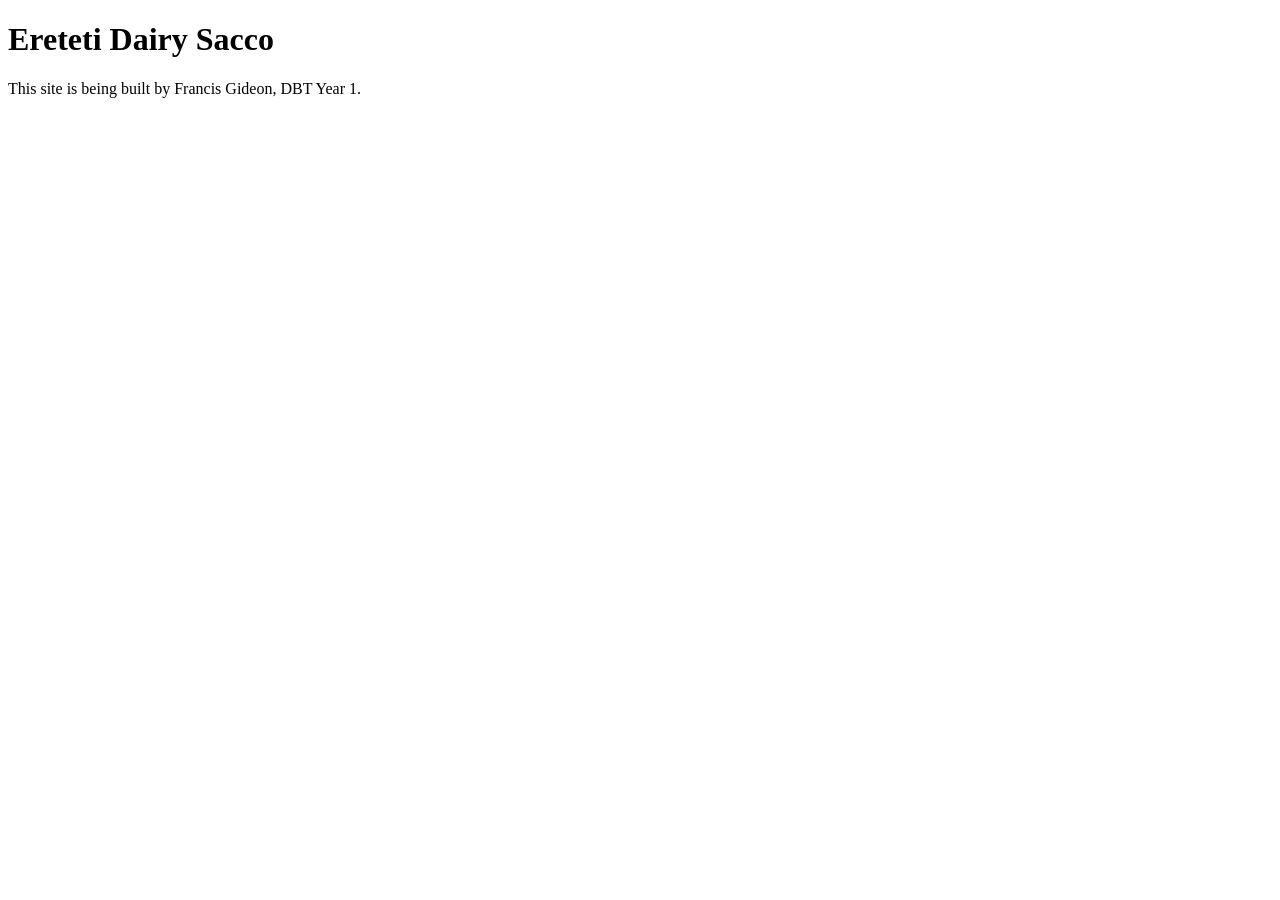
==== index.html @ 9bb1bec6 "First page" ====
<!DOCTYPE html>
<html lang="en">
<head>
<meta charset="utf-8">
<title>Ereteti Dairy Sacco</title>
</head>
<body>
<h1>Ereteti Dairy Sacco</h1>
<p>This site is being built by Francis Gideon, DBT Year 1.</p>
</body>
</html>
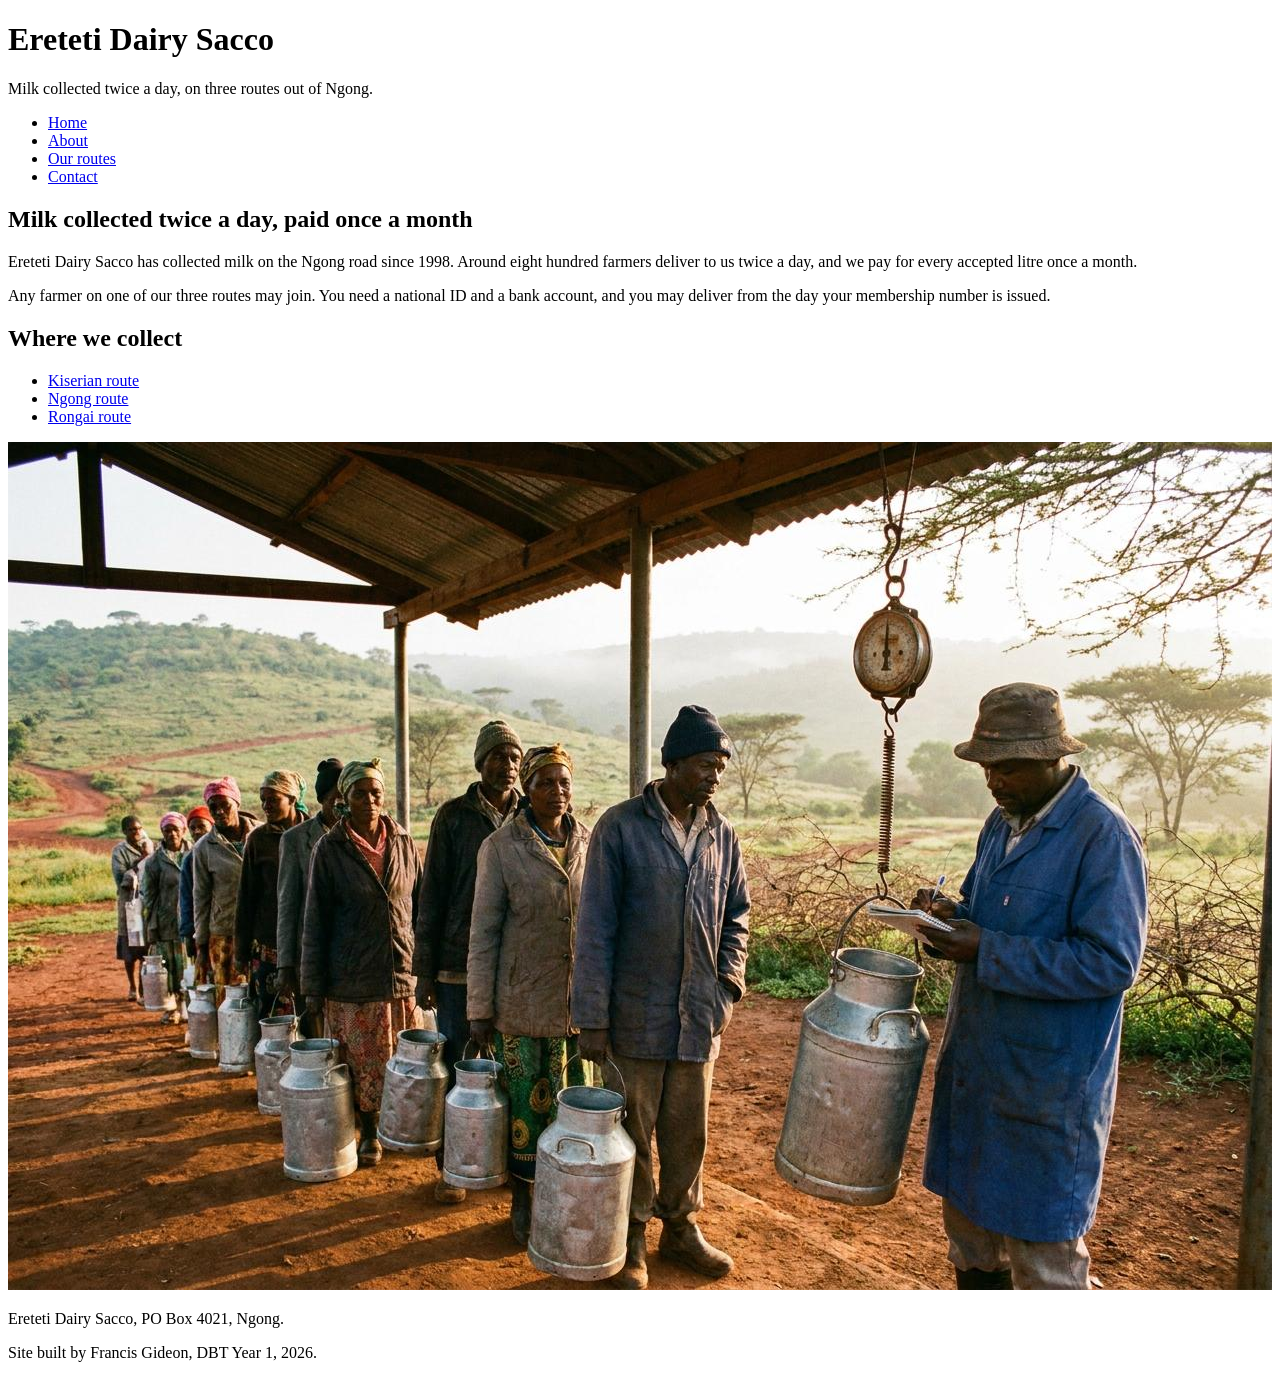
==== commit 68d129ed: "Week 2 — home page marked up" ====
--- a/index.html
+++ b/index.html
@@ -1,11 +1,42 @@
 <!DOCTYPE html>
-<html lang="en">
+<html lang="______">
 <head>
 <meta charset="utf-8">
 <title>Ereteti Dairy Sacco</title>
 </head>
 <body>
+<header>
 <h1>Ereteti Dairy Sacco</h1>
-<p>This site is being built by Francis Gideon, DBT Year 1.</p>
+<p>Milk collected twice a day, on three routes out of Ngong.</p>
+</header>
+<nav>
+<ul>
+<li><a href="index.html">Home</a></li>
+<li><a href="about.html">About</a></li>
+<li><a href="routes.html">Our routes</a></li>
+<li><a href="contact.html">Contact</a></li>
+</ul>
+<main>
+<h2>Milk collected twice a day, paid once a month</h2>
+<p>Ereteti Dairy Sacco has collected milk on the Ngong road since
+1998. Around eight hundred farmers deliver to us twice a day, and
+we pay for every accepted litre once a month.</p>
+<p>Any farmer on one of our three routes may join. You need a
+national ID and a bank account, and you may deliver from the day
+your membership number is issued.</p>
+<section>
+<h2>Where we collect</h2>
+<ul>
+<li><a href="routes.html">Kiserian route</a></li>
+<li><a href="routes.html">Ngong route</a></li>
+<li><a href="routes.html">Rongai route</a></li>
+</ul>
+</section>
+<img src="img/collection-centre.jpg"alt="Farmers queuing with churns at the Kiserian centre">
+</main>
+<footer>
+<p>Ereteti Dairy Sacco, PO Box 4021, Ngong.</p>
+<p>Site built by Francis Gideon, DBT Year 1, 2026.</p>
+</footer>
 </body>
 </html>
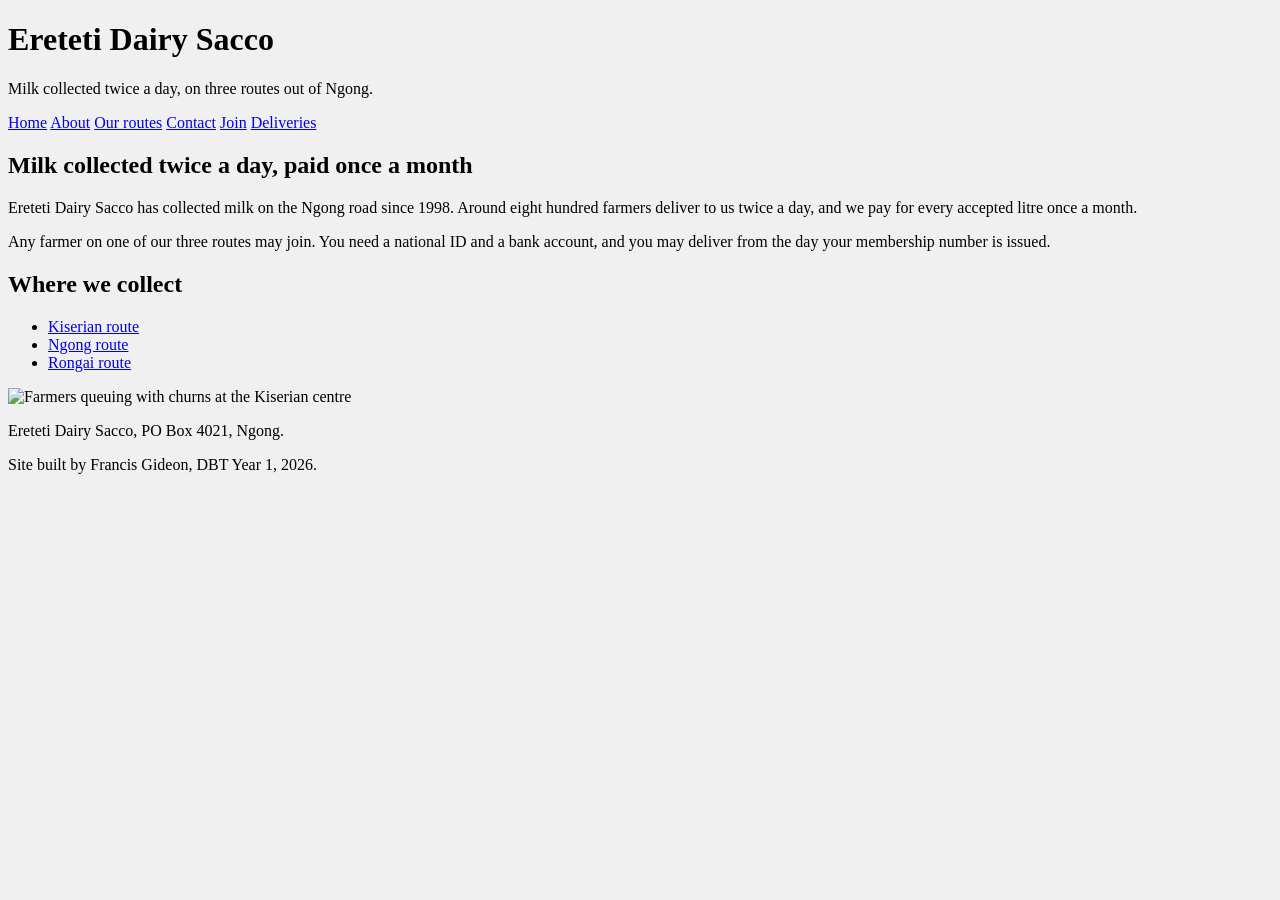
==== commit ee421871: "week 4 commit" ====
--- a/index.html
+++ b/index.html
@@ -1,42 +1,46 @@
 <!DOCTYPE html>
-<html lang="______">
+<html lang="en">
 <head>
 <meta charset="utf-8">
 <title>Ereteti Dairy Sacco</title>
+<link rel="stylesheet" href="/styles.css">
 </head>
-<body>
-<header>
-<h1>Ereteti Dairy Sacco</h1>
-<p>Milk collected twice a day, on three routes out of Ngong.</p>
-</header>
-<nav>
-<ul>
-<li><a href="index.html">Home</a></li>
-<li><a href="about.html">About</a></li>
-<li><a href="routes.html">Our routes</a></li>
-<li><a href="contact.html">Contact</a></li>
-</ul>
-<main>
-<h2>Milk collected twice a day, paid once a month</h2>
-<p>Ereteti Dairy Sacco has collected milk on the Ngong road since
-1998. Around eight hundred farmers deliver to us twice a day, and
-we pay for every accepted litre once a month.</p>
-<p>Any farmer on one of our three routes may join. You need a
-national ID and a bank account, and you may deliver from the day
-your membership number is issued.</p>
-<section>
-<h2>Where we collect</h2>
-<ul>
-<li><a href="routes.html">Kiserian route</a></li>
-<li><a href="routes.html">Ngong route</a></li>
-<li><a href="routes.html">Rongai route</a></li>
-</ul>
-</section>
-<img src="img/collection-centre.jpg"alt="Farmers queuing with churns at the Kiserian centre">
-</main>
-<footer>
-<p>Ereteti Dairy Sacco, PO Box 4021, Ngong.</p>
-<p>Site built by Francis Gideon, DBT Year 1, 2026.</p>
+<body style="background-color: #f0f0f0;">
+    <header>
+        <h1> Ereteti Dairy Sacco</h1>
+        <p>Milk collected twice a day, on three routes out of Ngong.</p>
+        <nav>
+            <a href="/index.html">Home</a>
+            <a href="/about.html">About</a>
+            <a href="/routes.html">Our routes</a>
+            <a href="/contact.html">Contact</a>
+            <a href="/register.html">Join</a>
+             <a href="/deliveries.html">Deliveries</a>
+        </nav>
+    </header>
+    <h2>Milk collected twice a day, paid once a month</h2>
+
+    <p>Ereteti Dairy Sacco has collected milk on the Ngong road
+              since 1998. Around eight hundred farmers deliver to us
+    twice a day, and we pay for every accepted litre once a month.</p>
+    <p>Any farmer on one of our three routes may join. You need a
+              national ID and a bank account, and you may deliver from
+              the day your membership number is issued.</p>
+    
+              <h2>Where we collect</h2>
+
+              <ul>
+                
+                    <li><a href="/routes.html#kiserian"> Kiserian route</a></li>
+                    <li><a href="/routes.html#ngong"> Ngong route</a></li>
+                    <li><a href="/routes.html#rongai"> Rongai route</a>
+                </li>
+              </ul>
+        <img src="/images/collection-centre.jpg" width = "400" height = "300" alt="Farmers queuing with churns at the Kiserian centre">
+        <footer>
+    <p>Ereteti Dairy Sacco, PO Box 4021, Ngong.</p>
+    <p>Site built by Francis Gideon, DBT Year 1, 2026.</p>
 </footer>
 </body>
+
 </html>
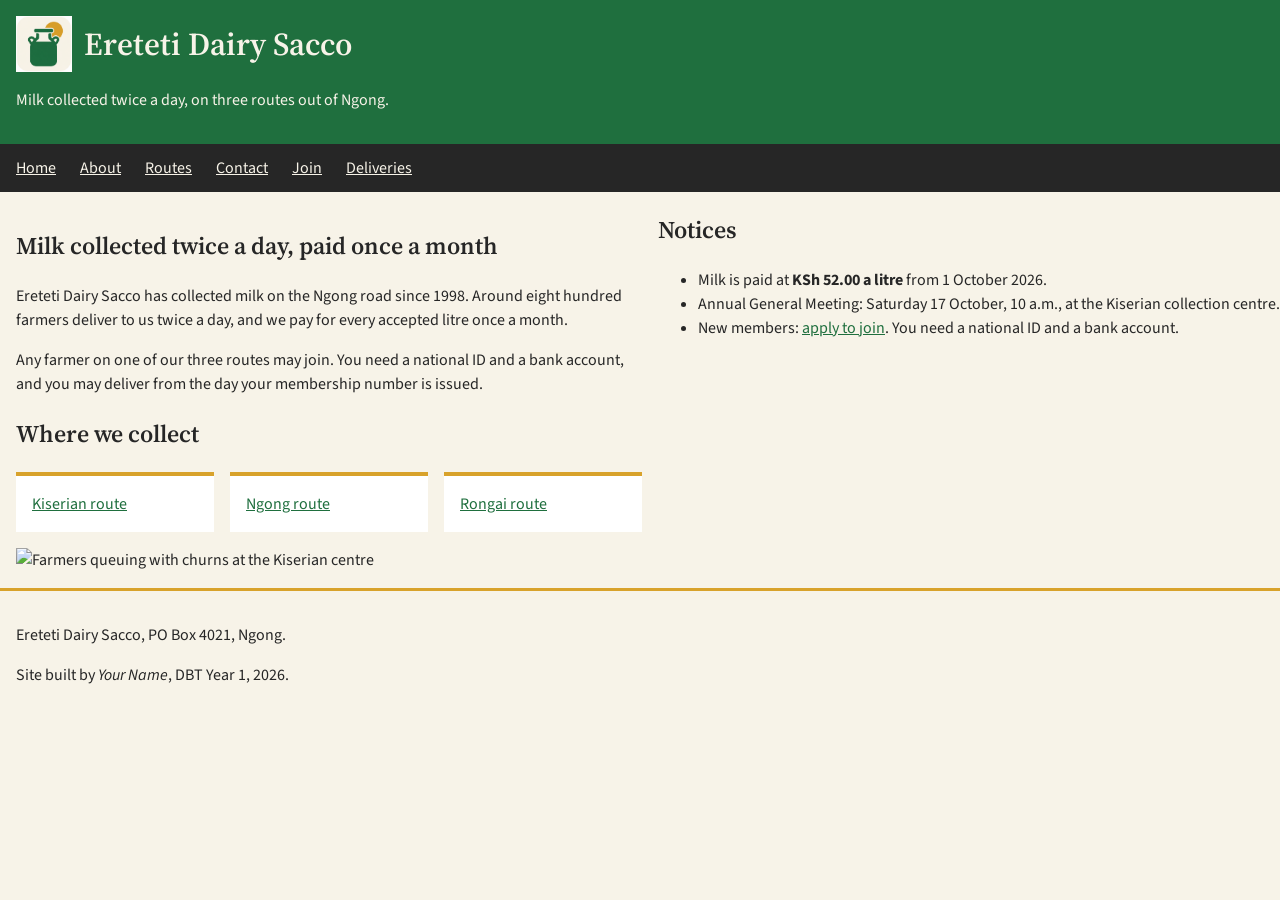
==== commit 9cff7072: "week 6 commit" ====
--- a/index.html
+++ b/index.html
@@ -1,46 +1,89 @@
 <!DOCTYPE html>
 <html lang="en">
 <head>
-<meta charset="utf-8">
-<title>Ereteti Dairy Sacco</title>
-<link rel="stylesheet" href="/styles.css">
+  <meta charset="utf-8">
+  <title>Ereteti Dairy Sacco</title>
+  <meta name="viewport" content="width=device-width, initial-scale=1.0">
+  <link rel="preconnect" href="https://fonts.googleapis.com">
+<link rel="preconnect" href="https://fonts.gstatic.com" crossorigin>
+<link href="https://fonts.googleapis.com/css2?family=Source+Sans+3:ital,wght@0,200..900;1,200..900&family=Source+Serif+4:ital,opsz,wght@0,8..60,200..900;1,8..60,200..900&display=swap" rel="stylesheet">
+  <link rel="stylesheet" href="css/style.css">
+  <!-- placeholder: swap for img/favicon.png -->
+  <link rel="icon" type="image/png"
+        href="images/favicon-edairy.png">
 </head>
-<body style="background-color: #f0f0f0;">
-    <header>
-        <h1> Ereteti Dairy Sacco</h1>
-        <p>Milk collected twice a day, on three routes out of Ngong.</p>
-        <nav>
-            <a href="/index.html">Home</a>
-            <a href="/about.html">About</a>
-            <a href="/routes.html">Our routes</a>
-            <a href="/contact.html">Contact</a>
-            <a href="/register.html">Join</a>
-             <a href="/deliveries.html">Deliveries</a>
-        </nav>
-    </header>
-    <h2>Milk collected twice a day, paid once a month</h2>
+<body>
 
-    <p>Ereteti Dairy Sacco has collected milk on the Ngong road
-              since 1998. Around eight hundred farmers deliver to us
-    twice a day, and we pay for every accepted litre once a month.</p>
-    <p>Any farmer on one of our three routes may join. You need a
-              national ID and a bank account, and you may deliver from
-              the day your membership number is issued.</p>
-    
-              <h2>Where we collect</h2>
+  <header>
+    <h1>
+      <!-- placeholder: swap for img/logo.png -->
+      <img src="images/logo-edairy.png"
+           alt="" class="logo">
+      Ereteti Dairy Sacco
+    </h1>
+    <p>Milk collected twice a day, on three routes
+       out of Ngong.</p>
+  </header>
 
-              <ul>
-                
-                    <li><a href="/routes.html#kiserian"> Kiserian route</a></li>
-                    <li><a href="/routes.html#ngong"> Ngong route</a></li>
-                    <li><a href="/routes.html#rongai"> Rongai route</a>
-                </li>
-              </ul>
-        <img src="/images/collection-centre.jpg" width = "400" height = "300" alt="Farmers queuing with churns at the Kiserian centre">
-        <footer>
+  <nav>
+    <ul>
+      <li><a href="index.html">Home</a></li>
+      <li><a href="about.html">About</a></li>
+      <li><a href="routes.html">Routes</a></li>
+      <li><a href="contact.html">Contact</a></li>
+      <li><a href="register.html">Join</a></li>
+      <li><a href="deliveries.html">Deliveries</a>
+      </li>
+    </ul>
+  </nav>
+
+  <main>
+    <section>
+      <h2>Milk collected twice a day,
+          paid once a month</h2>
+      <p>Ereteti Dairy Sacco has collected milk on
+      the Ngong road since 1998. Around eight hundred
+      farmers deliver to us twice a day, and we pay
+      for every accepted litre once a month.</p>
+      <p>Any farmer on one of our three routes may
+      join. You need a national ID and a bank account,
+      and you may deliver from the day your
+      membership number is issued.</p>
+    </section>
+
+    <section>
+      <h2>Where we collect</h2>
+      <ul class="route-cards">
+        <li><a href="routes.html">Kiserian route</a>
+        </li>
+        <li><a href="routes.html">Ngong route</a></li>
+        <li><a href="routes.html">Rongai route</a></li>
+      </ul>
+      <img src="images/collection-centre.jpg" alt="Farmers queuing with churns at the Kiserian centre" width="100%" height="auto">
+    </section>
+  </main>
+
+  <aside>
+    <h2>Notices</h2>
+    <ul>
+      <li>Milk is paid at
+          <strong>KSh 52.00 a litre</strong>
+          from 1 October 2026.</li>
+      <li>Annual General Meeting: Saturday
+          17 October, 10 a.m., at the
+          Kiserian collection centre.</li>
+      <li>New members:
+          <a href="register.html">apply to join</a>.
+          You need a national ID and a
+          bank account.</li>
+    </ul>
+  </aside>
+
+  <footer>
     <p>Ereteti Dairy Sacco, PO Box 4021, Ngong.</p>
-    <p>Site built by Francis Gideon, DBT Year 1, 2026.</p>
-</footer>
+    <p>Site built by <em>Your Name</em>,
+       DBT Year 1, 2026.</p>
+  </footer>
+
 </body>
-
-</html>+</html>
--- a/css/style.css
+++ b/css/style.css
@@ -0,0 +1,123 @@
+/*a css comment*/
+*{
+    box-sizing: border-box;
+}
+
+body{
+    margin: 0;
+    background-color: #f7f3e8;
+    color:#262626;
+    line-height: 1.5;
+    font-family: 'Source Sans 3', sans-serif;
+}
+
+h1,h2{
+    font-family: 'Source Serif 4', serif;
+    font-weight: 600;/*making thing bold or the opposite*/
+}
+
+header{
+    background:#1f6f3e;
+    color: #f7f3e8;
+}
+nav{
+    background: #262626;
+}
+nav a{
+    color: #f7f3e8;
+}
+a{
+    color: #1f6f3e;
+}
+header,main,footer{
+    padding: 1rem;
+}
+
+img{
+    max-width: 100%;
+    height: auto;
+}
+
+/*flex for the nav items*/
+nav {
+  position: sticky;
+  top: 0;
+}
+nav ul{
+    display: flex;
+    flex-wrap: wrap;
+    gap: 0.25rem 1.5rem;
+    list-style-type: none;
+    margin: 0;
+    padding: 0.75rem 1rem;
+}
+.logo{
+    width: 3.5rem;
+    height: auto;
+}
+h1{
+    display: flex;
+    align-items: center;
+    gap: 0.75rem;
+    margin:0;
+}
+.route-cards{
+    display: flex;
+    flex-wrap: wrap;
+    gap: 1rem;
+   list-style-type: none;
+   padding: 0;
+}
+  .route-cards li{
+    flex: 1 1 12rem;
+    padding: 1rem;
+    background: #ffffff;
+    border-top: 4px solid #d8a22b;
+}
+/*Grid Layout*/
+body{
+    display: grid;
+    grid-template-columns: minmax(0, 1fr) 18 rem;
+    grid-template-areas: "header header"
+                          "nav nav"
+                        "main aside"
+                        "footer footer";
+}
+header{
+    grid-area: header;}
+    nav{
+        grid-area: nav;
+    }
+    main{
+        grid-area: main;
+    }
+    aside{
+        grid-area: aside;
+    }
+    footer{grid-area: footer;
+    }
+      footer{
+        border-top: 3px solid #d8a22b;
+      }
+      
+
+/*responsive design*/
+@media (max-width: 768px){
+    body{
+        grid-template-columns: minmax(0, 1fr);
+        grid-template-areas: "header"
+                            "nav"
+                            "main"
+                            "aside"
+                            "footer";
+    }
+    nav{
+      position: static;
+    };
+    nav ul {
+      flex-direction: column;
+    }
+    .logo{
+        width: 2.5rem;
+    }
+}
